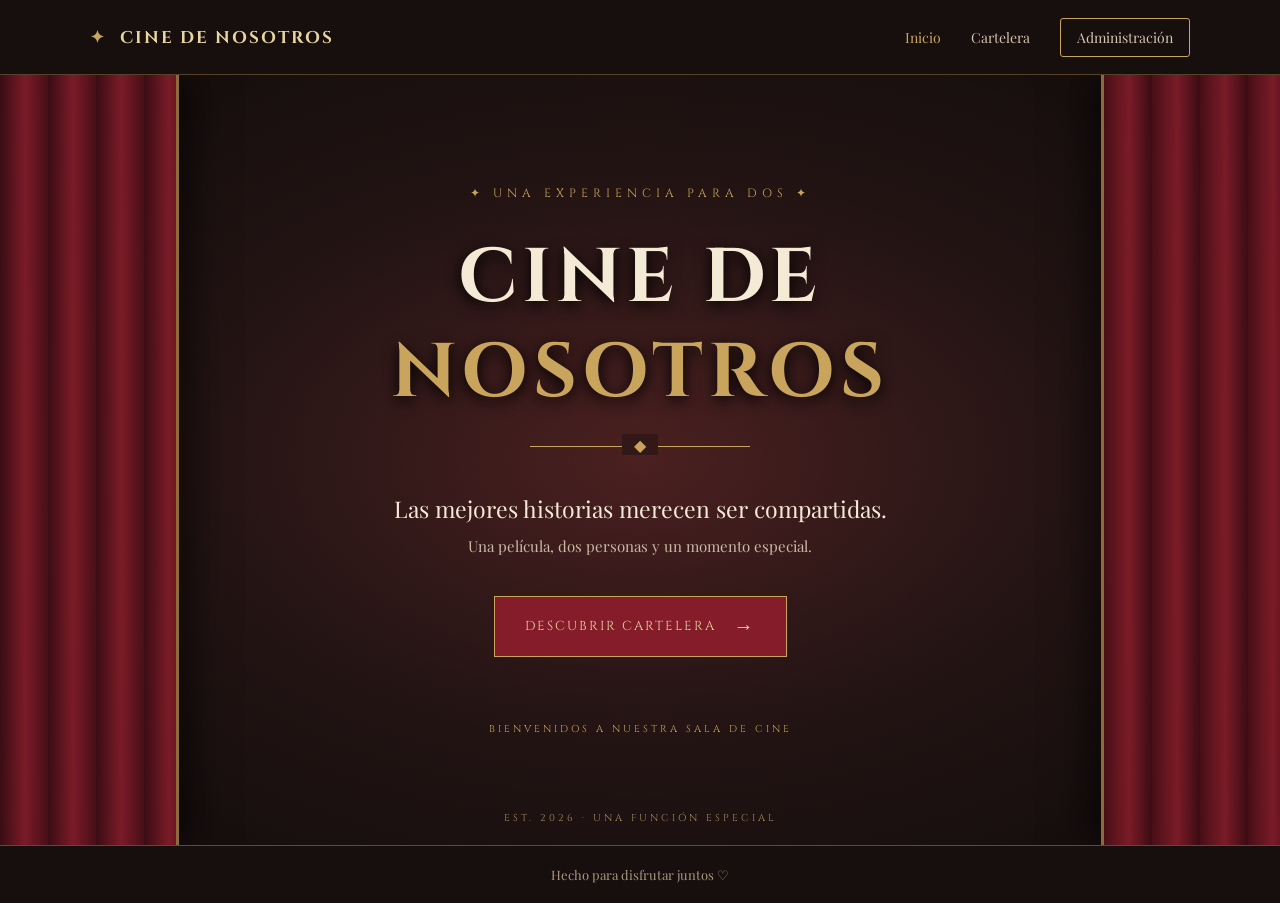
==== index.html @ 5bbdd651 "index.html agregado y css aplicado" ====
<!DOCTYPE html>
<html lang="es">
<head>
    <meta charset="UTF-8">
    <meta name="viewport" content="width=device-width, initial-scale=1.0">

    <title>Cine de Nosotros</title>

    <link rel="stylesheet" href="css/global.css">
</head>

<body>

    <header class="encabezado">
        <a href="index.html" class="logo">
            <span class="logo-icono">✦</span>
            CINE DE NOSOTROS
        </a>

        <nav class="navegacion">
            <a href="index.html" class="activo">Inicio</a>
            <a href="cartelera.html">Cartelera</a>
            <a href="admin/login.html" class="acceso-admin">
                Administración
            </a>
        </nav>
    </header>

    <main>

        <section class="portada">

            <div class="cortina cortina-izquierda"></div>
            <div class="cortina cortina-derecha"></div>

            <div class="contenido-portada">

                <p class="etiqueta">
                    ✦ UNA EXPERIENCIA PARA DOS ✦
                </p>

                <h1>
                    CINE DE
                    <span>NOSOTROS</span>
                </h1>

                <div class="separador">
                    <span>◆</span>
                </div>

                <p class="descripcion">
                    Las mejores historias merecen
                    ser compartidas.
                </p>

                <p class="subdescripcion">
                    Una película, dos personas y
                    un momento especial.
                </p>

                <a href="cartelera.html" class="boton-cartelera">
                    DESCUBRIR CARTELERA
                    <span>→</span>
                </a>

                <p class="pie-portada">
                    BIENVENIDOS A NUESTRA SALA DE CINE
                </p>

            </div>

            <div class="decoracion-inferior">
                EST. 2026 · UNA FUNCIÓN ESPECIAL
            </div>

        </section>

    </main>

    <footer class="pie-pagina">
        <p>Hecho para disfrutar juntos ♡</p>
    </footer>

</body>
</html>
---- css/global.css ----
/* =====================================
   CINE DE NOSOTROS
   ESTILOS GENERALES
===================================== */

@import url('https://fonts.googleapis.com/css2?family=Cinzel:wght@400;500;600;700&family=Playfair+Display:ital,wght@0,400;0,500;0,600;1,400&display=swap');

:root {
    --rojo: #851c29;
    --rojo-oscuro: #4d1019;
    --negro: #130e0d;
    --negro-suave: #211715;
    --dorado: #c9a45c;
    --dorado-claro: #ead5a1;
    --crema: #f4ead5;
}

* {
    margin: 0;
    padding: 0;
    box-sizing: border-box;
}

body {
    background: var(--negro);
    color: var(--crema);
    font-family: 'Playfair Display', serif;
    min-height: 100vh;
}

/* =====================================
   ENCABEZADO
===================================== */

.encabezado {
    width: 100%;
    min-height: 75px;
    padding: 15px 7%;
    display: flex;
    align-items: center;
    justify-content: space-between;
    background: #170e0e;
    border-bottom: 1px solid rgba(201, 164, 92, 0.35);
}

.logo {
    color: var(--dorado-claro);
    font-family: 'Cinzel', serif;
    font-size: 17px;
    font-weight: 700;
    text-decoration: none;
    letter-spacing: 2px;
}

.logo-icono {
    color: var(--dorado);
    margin-right: 8px;
}

.navegacion {
    display: flex;
    align-items: center;
    gap: 30px;
}

.navegacion a {
    color: #d4c5ad;
    text-decoration: none;
    font-size: 14px;
    transition: 0.3s;
}

.navegacion a:hover,
.navegacion a.activo {
    color: var(--dorado);
}

.navegacion .acceso-admin {
    border: 1px solid var(--dorado);
    padding: 9px 16px;
    border-radius: 3px;
}

/* =====================================
   PORTADA
===================================== */

.portada {
    min-height: 690px;
    height: calc(100vh - 130px);
    max-height: 900px;

    position: relative;
    overflow: hidden;

    display: flex;
    align-items: center;
    justify-content: center;

    background:
        radial-gradient(
            ellipse at center,
            #4b2020 0%,
            #241414 48%,
            #100c0b 100%
        );
}

/* CORTINAS DECORATIVAS */

.cortina {
    position: absolute;
    top: 0;
    height: 100%;
    width: 14%;
    z-index: 1;
    opacity: 0.9;
}

.cortina-izquierda {
    left: 0;
    background:
        repeating-linear-gradient(
            90deg,
            #3e0d15,
            #861d2b 25px,
            #4d1019 48px
        );
    border-right: 3px solid #9b7540;
    box-shadow: 15px 0 35px #0008;
}

.cortina-derecha {
    right: 0;
    background:
        repeating-linear-gradient(
            90deg,
            #4d1019,
            #861d2b 25px,
            #3e0d15 48px
        );
    border-left: 3px solid #9b7540;
    box-shadow: -15px 0 35px #0008;
}

/* CONTENIDO */

.contenido-portada {
    position: relative;
    z-index: 2;
    text-align: center;
    padding: 40px 20px;
    max-width: 800px;
}

.etiqueta {
    color: var(--dorado);
    font-family: 'Cinzel', serif;
    font-size: 12px;
    letter-spacing: 5px;
    margin-bottom: 30px;
}

.contenido-portada h1 {
    font-family: 'Cinzel', serif;
    font-size: clamp(38px, 7vw, 76px);
    line-height: 1.25;
    letter-spacing: 5px;
    color: var(--crema);
    text-shadow: 0 4px 15px #000;
}

.contenido-portada h1 span {
    display: block;
    color: var(--dorado);
}

.separador {
    color: var(--dorado);
    margin: 25px auto;
    width: 220px;
    border-top: 1px solid var(--dorado);
    position: relative;
}

.separador span {
    position: relative;
    top: -13px;
    background: #321817;
    padding: 0 12px;
}

.descripcion {
    font-size: 23px;
    margin-bottom: 12px;
    color: var(--crema);
}

.subdescripcion {
    font-size: 15px;
    color: #c8b9a3;
    margin-bottom: 40px;
}

/* BOTÓN */

.boton-cartelera {
    display: inline-flex;
    align-items: center;
    justify-content: center;
    gap: 18px;

    padding: 16px 30px;

    background: var(--rojo);
    border: 1px solid var(--dorado);

    color: var(--dorado-claro);
    text-decoration: none;

    font-family: 'Cinzel', serif;
    font-size: 13px;
    letter-spacing: 2px;

    transition: 0.3s;
}

.boton-cartelera:hover {
    background: #a52b38;
    box-shadow: 0 0 25px #c9a45c55;
    transform: translateY(-3px);
}

.boton-cartelera span {
    font-size: 20px;
}

/* PIE DE PORTADA */

.pie-portada {
    color: var(--dorado);
    font-family: 'Cinzel', serif;
    font-size: 10px;
    letter-spacing: 3px;
    margin-top: 65px;
}

.decoracion-inferior {
    position: absolute;
    bottom: 20px;
    color: #a58b60;
    font-family: 'Cinzel', serif;
    font-size: 10px;
    letter-spacing: 3px;
}

/* =====================================
   FOOTER
===================================== */

.pie-pagina {
    text-align: center;
    padding: 20px;
    color: #a9977d;
    background: #170e0e;
    border-top: 1px solid #604b2c;
    font-size: 13px;
}

/* =====================================
   RESPONSIVE
===================================== */

@media (max-width: 650px) {

    .encabezado {
        flex-direction: column;
        gap: 18px;
        padding: 20px 10px;
    }

    .navegacion {
        gap: 16px;
        flex-wrap: wrap;
        justify-content: center;
    }

    .navegacion a {
        font-size: 12px;
    }

    .portada {
        min-height: 650px;
    }

    .cortina {
        width: 7%;
    }

    .etiqueta {
        font-size: 9px;
        letter-spacing: 3px;
    }

    .descripcion {
        font-size: 19px;
    }

    .subdescripcion {
        font-size: 13px;
    }

    .boton-cartelera {
        font-size: 11px;
        padding: 14px 18px;
    }

    .pie-portada {
        font-size: 8px;
    }
}
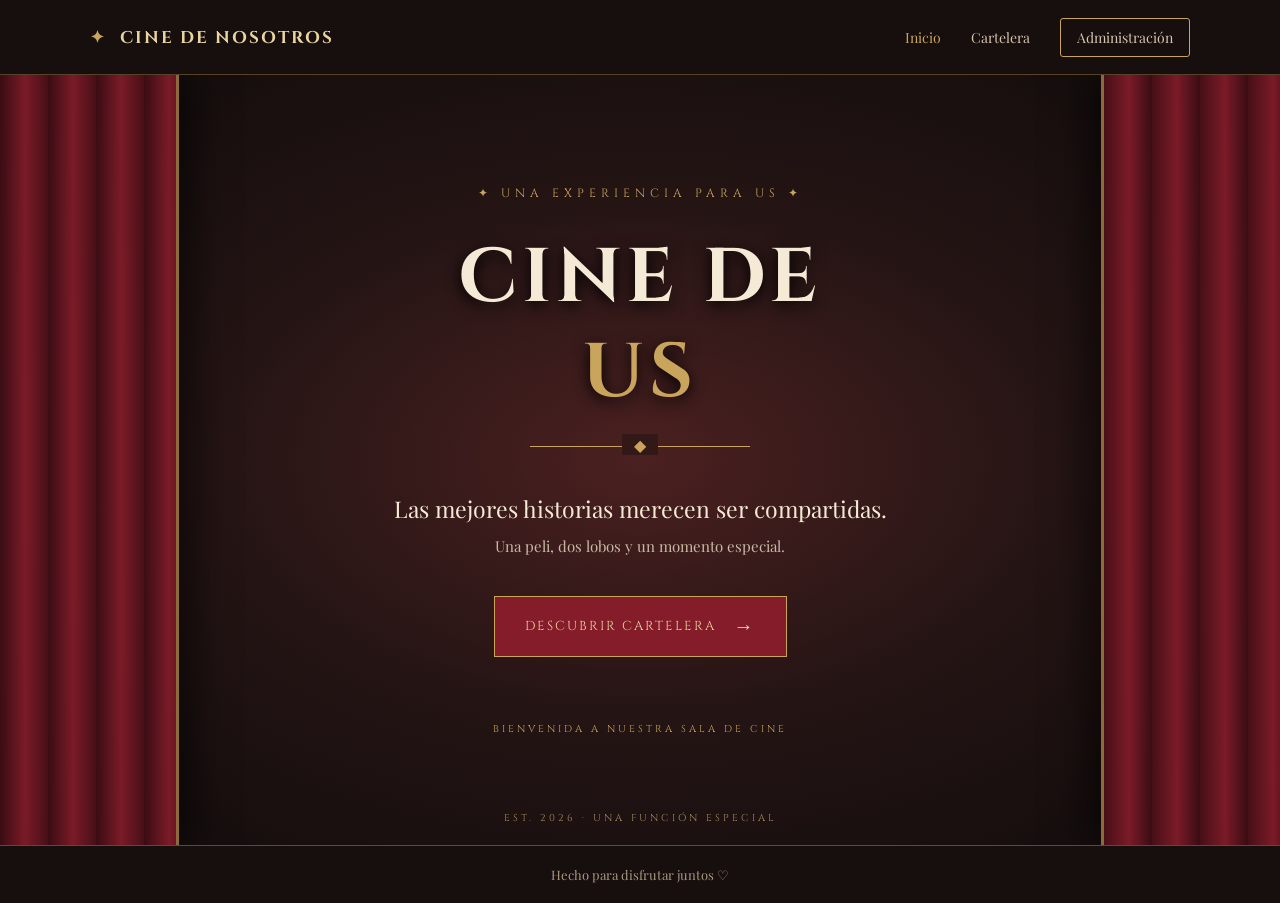
==== commit 6f045dfc: "feat: precio de los boletos en dashboard" ====
--- a/index.html
+++ b/index.html
@@ -37,12 +37,12 @@
             <div class="contenido-portada">
 
                 <p class="etiqueta">
-                    ✦ UNA EXPERIENCIA PARA DOS ✦
+                    ✦ UNA EXPERIENCIA PARA US ✦
                 </p>
 
                 <h1>
                     CINE DE
-                    <span>NOSOTROS</span>
+                    <span>US</span>
                 </h1>
 
                 <div class="separador">
@@ -55,7 +55,7 @@
                 </p>
 
                 <p class="subdescripcion">
-                    Una película, dos personas y
+                    Una peli, dos lobos y
                     un momento especial.
                 </p>
 
@@ -65,7 +65,7 @@
                 </a>
 
                 <p class="pie-portada">
-                    BIENVENIDOS A NUESTRA SALA DE CINE
+                    BIENVENIDA A NUESTRA SALA DE CINE
                 </p>
 
             </div>
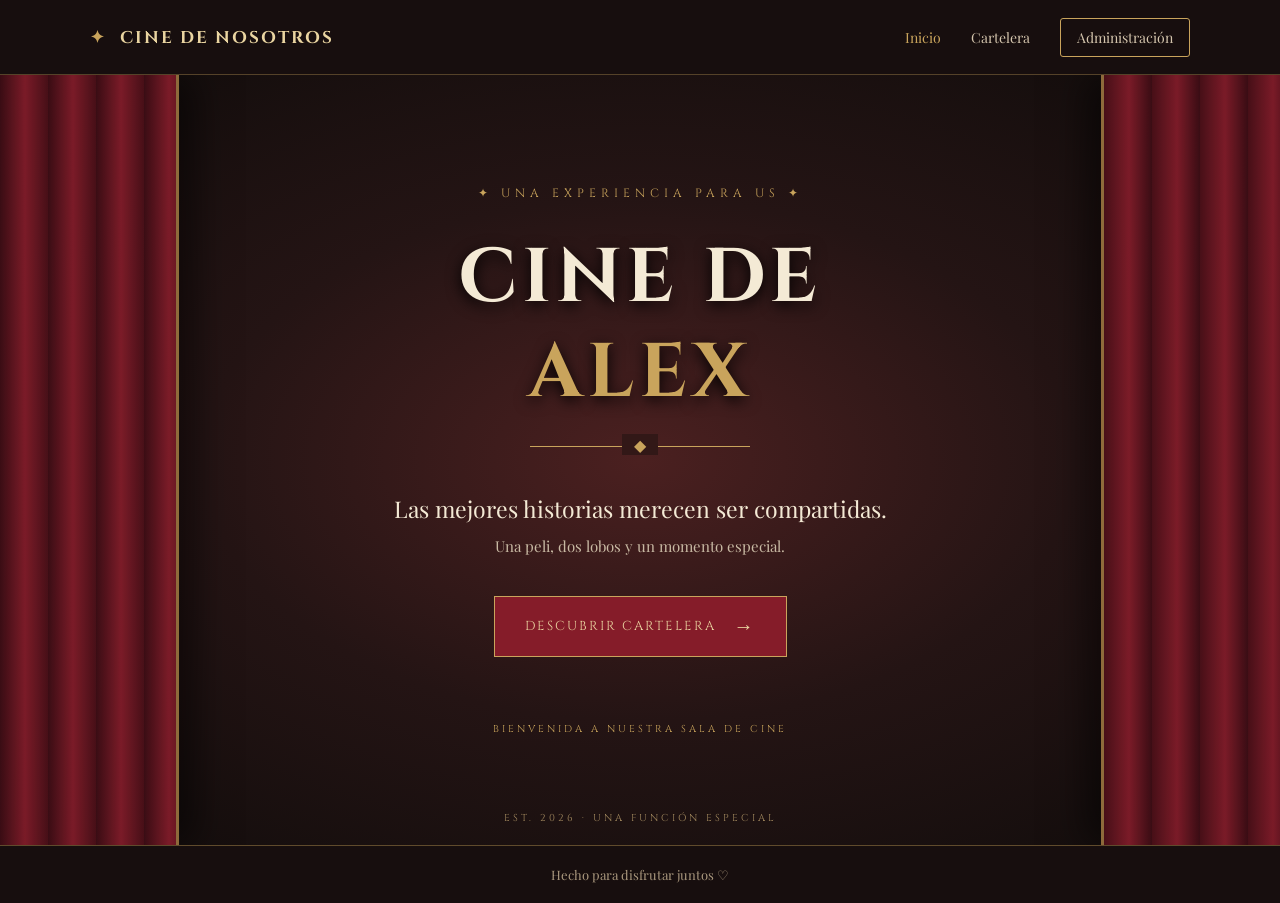
==== commit ac65799f: "ya quiero dormir" ====
--- a/index.html
+++ b/index.html
@@ -42,7 +42,7 @@
 
                 <h1>
                     CINE DE
-                    <span>US</span>
+                    <span>ALEX</span>
                 </h1>
 
                 <div class="separador">
